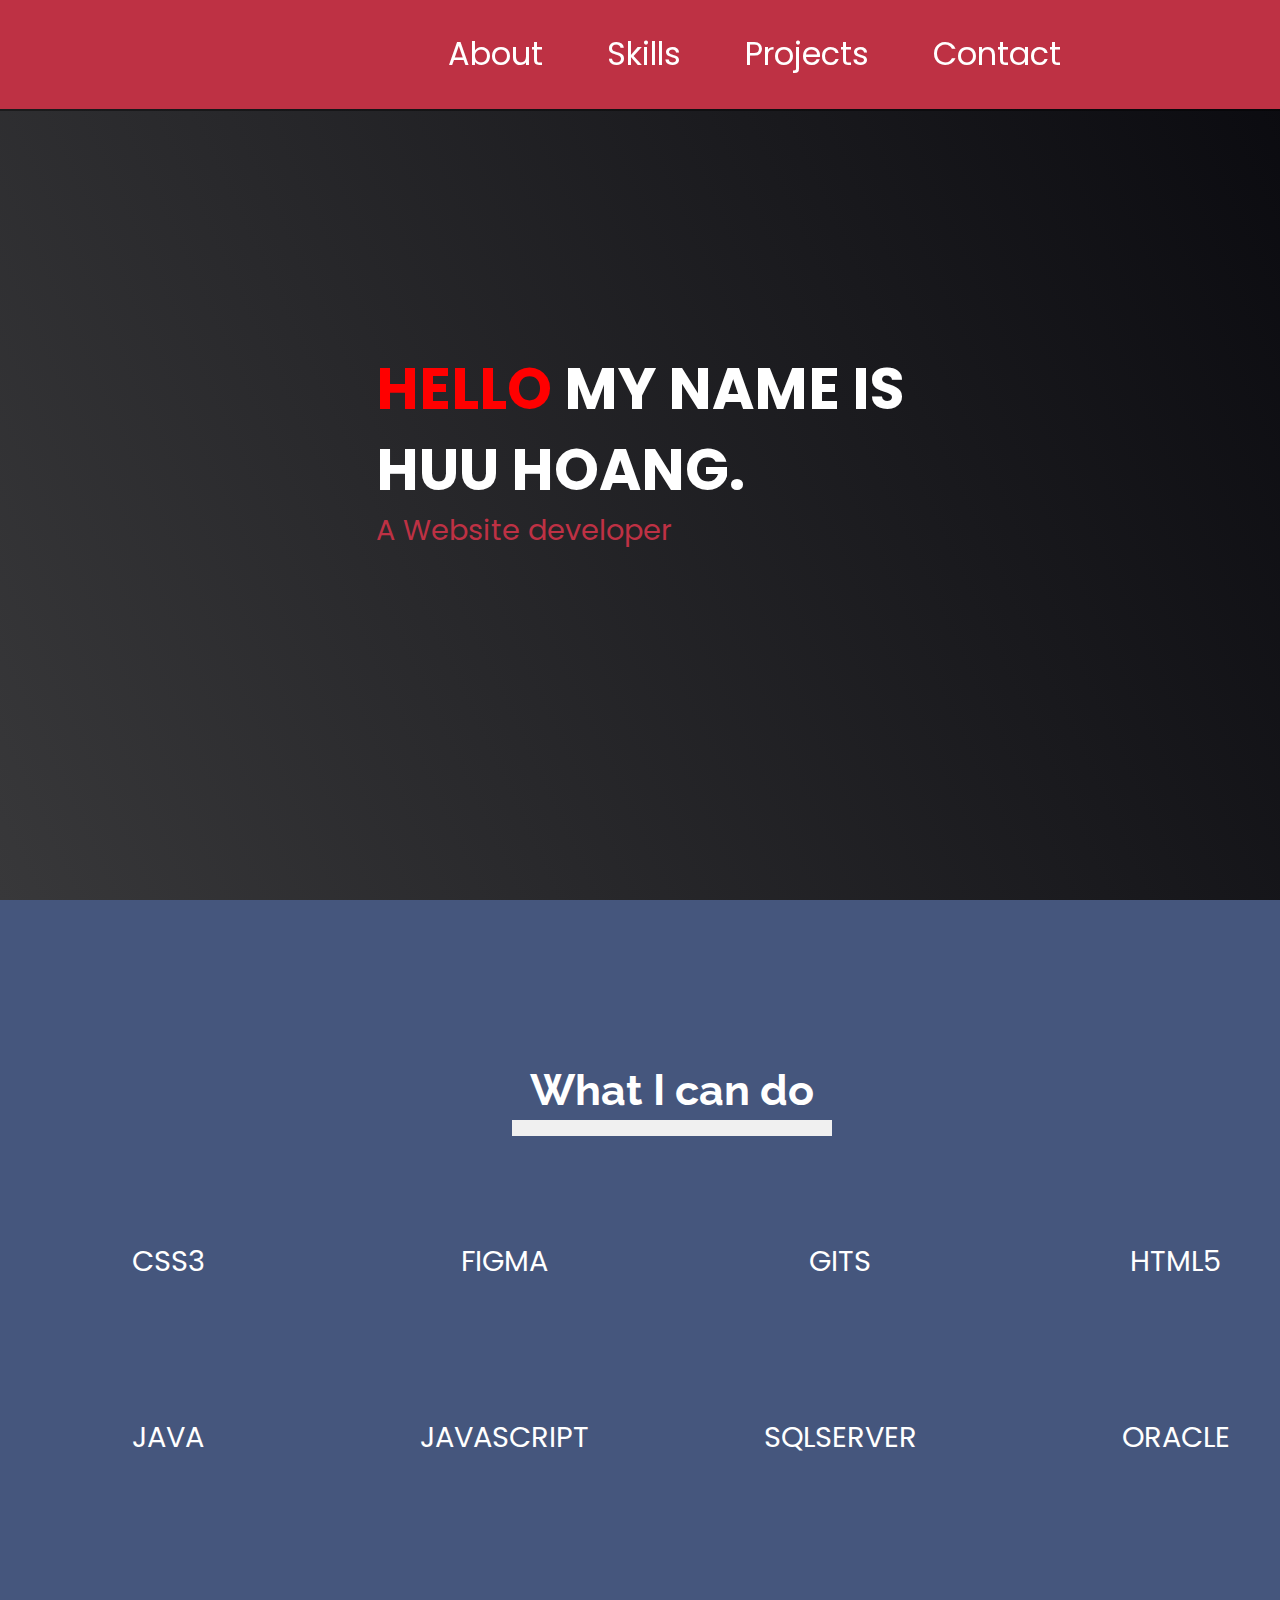
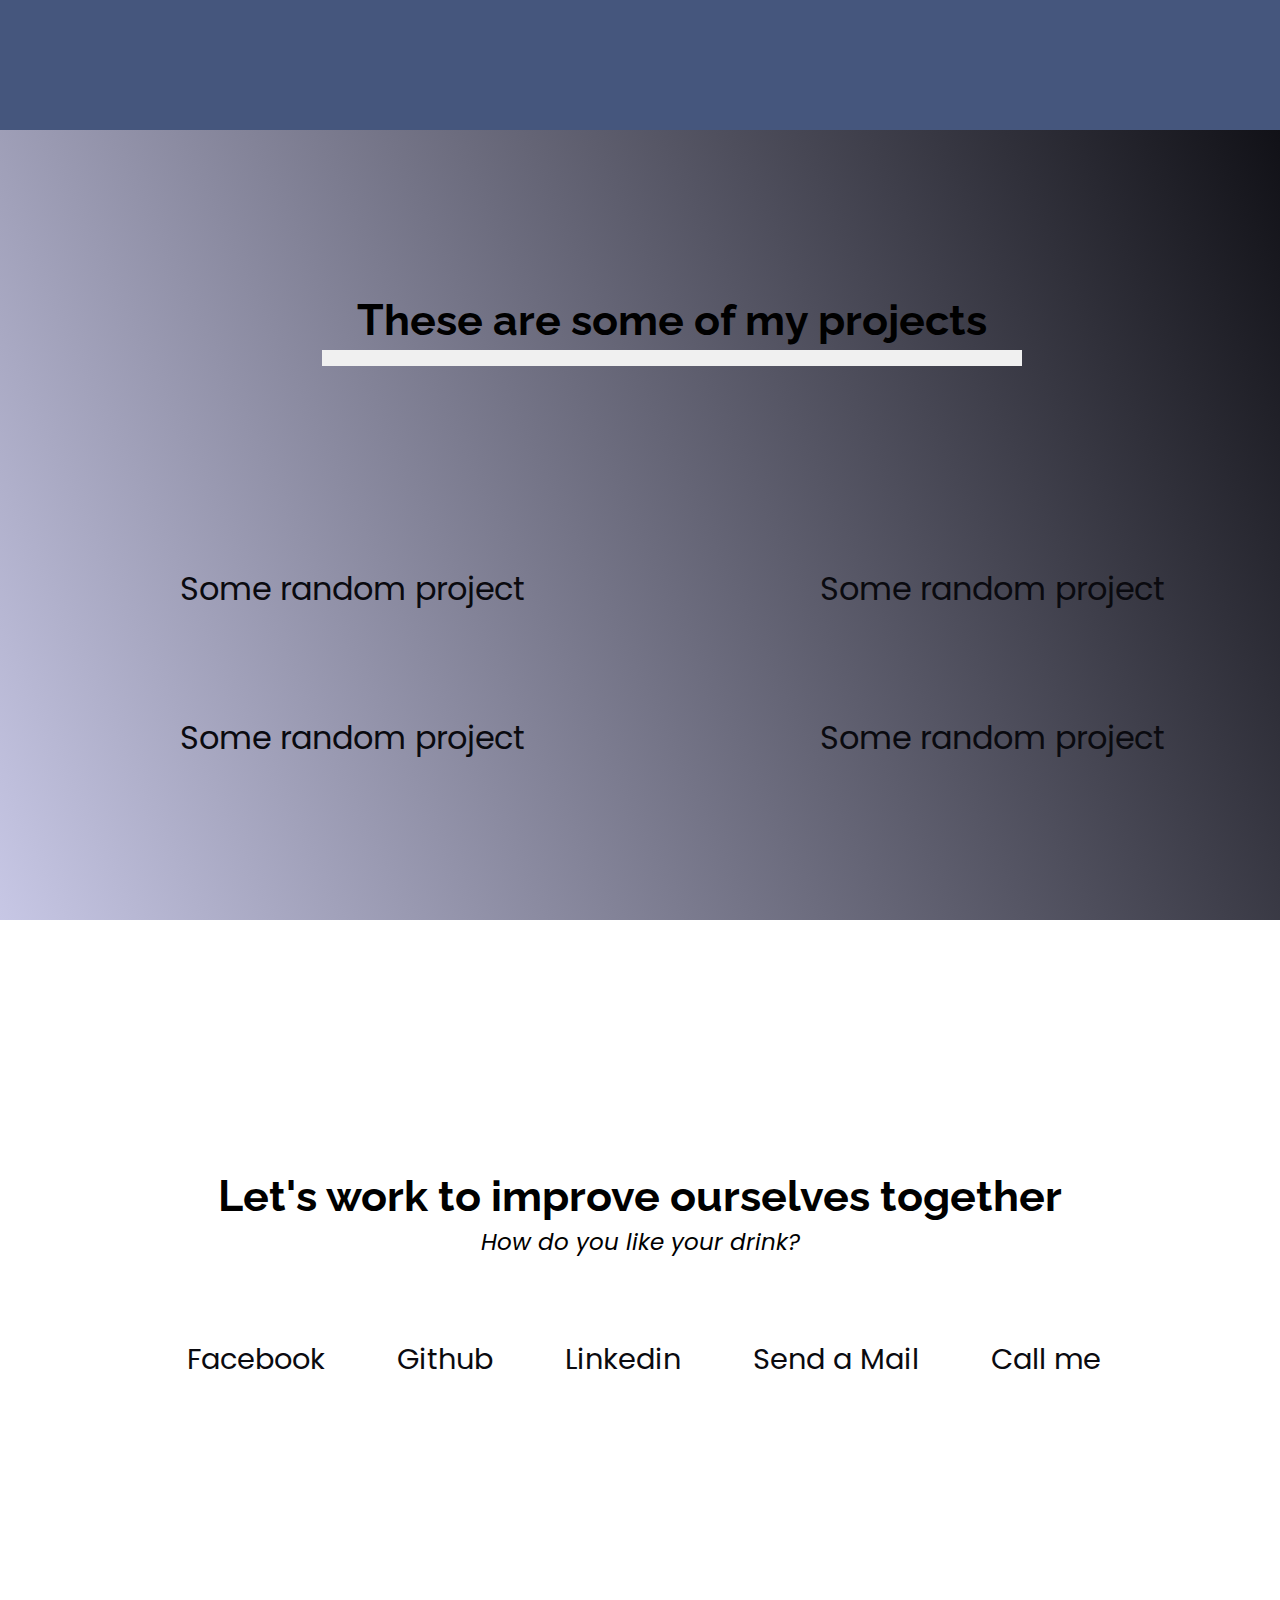
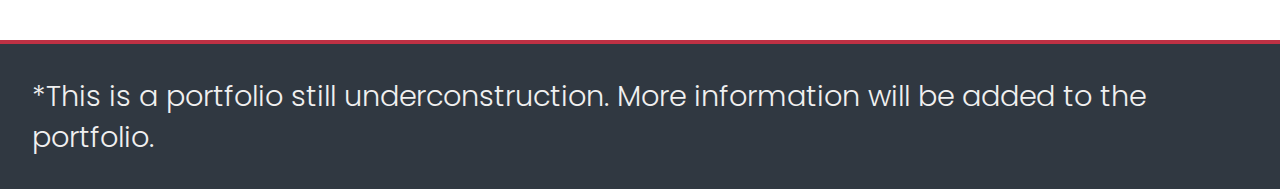
==== index.html @ e0340d0f "change app.html to index.html" ====
<!DOCTYPE html>
<html lang="en">
<head>
  <meta charset="UTF-8">
  <meta http-equiv="X-UA-Compatible" content="IE=edge">
  <meta name="viewport" content="width=device-width, initial-scale=1.0">
  <link rel="stylesheet" href="https://use.fontawesome.com/releases/v5.8.2/css/all.css" integrity="sha384-oS3vJWv+0UjzBfQzYUhtDYW+Pj2yciDJxpsK1OYPAYjqT085Qq/1cq5FLXAZQ7Ay" crossorigin="anonymous">
  <link href="https://fonts.googleapis.com/css?family=Poppins:200i,300,400&amp;display=swap" rel="stylesheet">
  <link href="https://fonts.googleapis.com/css?family=Raleway:700&amp;display=swap" rel="stylesheet">
  <link rel="stylesheet" href="styles.css">
  <title>Portfolio</title>
</head>
<body>
  <nav class="nav" id="navbar">
      <ul class="nav-list">
        <li><a href="#welcome-section" class="nav-link">About</a></li>
        <li><a href="#Skills" class="nav-link">Skills</a></li>
        <li><a href="#projects" class="nav-link">Projects</a></li>
        <li><a href="#Contact" class="nav-link">Contact</a></li>
      </ul>
  </nav>
  <section id="welcome-section" class="welcome-section">
      <div class="c-main__header">
        <h1><span class="Firstword" style="color:red">HELLO</span> MY NAME IS <br>HUU HOANG.</h1>
        <p>A Website developer</p>
      </div>
  </section>
  <section id="Skills" class="skill-section">
      <h2 class="skills-section-header">What I can do</h2>
      <div class="skills-grid">
        <div class="skill skill-tile">
          <div href="#" class="skill-icon"><i class="fab fa-css3-alt fa-5x"></i></div>
          <p class="skill-title">CSS3</p>
        </div>
        <div class="skill skill-tile">
          <div href="#" class="skill-icon"><i class="fab fa-figma fa-5x"></i></div>
          <p class="skill-title">FIGMA</p>
        </div>
        <div class="skill skill-tile">
          <div href="#" class="skill-icon"><i class="fab fa-git-alt fa-5x"></i></div>
          <p class="skill-title">GITS</p>
        </div>
        <div class="skill skill-tile">
          <div href="#" class="skill-icon"><i class="fab fa-html5 fa-5x"></i></div>
          <p class="skill-title">HTML5</p>
        </div>
        <div class="skill skill-tile">
          <div href="#" class="skill-icon"><i class="fab fa-java fa-5x"></i></div>
          <p class="skill-title">JAVA</p>
        </div>
        <div class="skill skill-tile">
          <div href="#" class="skill-icon"><i class="fab fa-js-square fa-5x"></i></div>
          <p class="skill-title">JAVASCRIPT</p>
        </div>
        <div class="skill skill-tile">
          <div href="#" class="skill-icon"><i class="fas fa-database fa-5x"></i></div>
          <p class="skill-title">SQLSERVER</p>
        </div>
        <div class="skill skill-tile">
          <div href="#" class="skill-icon"><i class="fas fa-server fa-5x"></i></div>
          <p class="skill-title">ORACLE</p>
        </div>
      </div>
  </section>
  <section id="projects" class="project-section">
    <h2 class="projects-section-header">These are some of my projects</h2>
    <div class="projects-grid">
      <a href="#">
        <!-- <img src="" class="project-img" alt=""> -->
        <i class="fas fa-user-alt  fa-5x projimg project-tile"></i>
        <p class="project-title">Some random project</p>
      </a>
      <a href="#">
        <!-- <img src="" class="project-img" alt=""> -->
        <i class="fas fa-user-alt  fa-5x projimg"></i>
        <p class="project-title">Some random project</p>
      </a>
      <a href="#">
        <!-- <img src="" class="project-img" alt=""> -->
        <i class="fas fa-user-alt  fa-5x projimg"></i>
        <p class="project-title">Some random project</p>
      </a>
      <a href="#">
        <!-- <img src="" class="project-img" alt=""> -->
        <i class="fas fa-user-alt  fa-5x projimg"></i>
        <p class="project-title">Some random project</p>
      </a>
    </div>
</section>  
  <section id="Contact" class="contact-section"> 
    <div class="contact-section-header">
      <h2>Let's work to improve ourselves together</h2>
      <p>How do you like your drink?</p>
    </div>
    <div class="contact-links">
      <a href="" target="_blank" class="btn contact-details">
        <i class="fab fa-facebook"></i> Facebook  
      </a>
      <a id="profile-link" href="" target="_blank" class="btn contact-details">
        <i class="fab fa-github"></i> Github
      </a>
      <a href="" target="_blank" class="btn contact-details">
        <i class="fab fa-linkedin"></i> Linkedin
      </a>
      <a href="" class="btn contact-details">
        <i class="fas fa-at"></i> Send a Mail
      </a>
      <a href="" class="btn contact-details">
        <i class="fas fa-mobile contact5"></i> Call me
      </a>
    </div>  
  </section>
  <footer>
    <p>
      *This is a portfolio still underconstruction. More information will be added to the portfolio.
    </p>
  </footer>
</body>
</html>
---- styles.css ----
:root {
  --main-white: #f0f0f0;
  --main-red: #be3144;
  --main-blue: #45567d;
  --main-gray: #303841;
}

* {
  padding: 0;
  margin: 0;
}

html {
  scroll-behavior: smooth;
}

body {
  font-family: 'Poppins', sans-serif;
  font-size: 1.8rem;
  font-weight: 400;
  line-height: 1.4 ;
}

ul {
  list-style: none;
}

h2 {
  font-weight: 700;
  text-align: center;
  font-family: 'Raleway', sans-serif;
}

/* Navigation */
nav {
  display: flex;
  justify-content: flex-end;
  position: fixed;
  top: 0;
  left: 0;
  width: 100%;
  background: #be3144;
  box-shadow: 0 2px rgba(0, 0, 0, 0.4);
  z-index: 10;
}

nav > ul {
  width: 35vw;
  display: flex;
  flex-direction: row;
  justify-content: space-around;
}

.nav-list {
  display: flex;
  margin-right: 2rem;
}

a {
  text-decoration: none;
  color: white;
}

ul > li > a {
  padding: 2rem;
  font-size: 2rem;
  display: block;
}

/* Welcome section. */
.welcome-section {
  width: 100%;
  height: 100vh;
  display: flex;
  flex-direction: column;
  justify-content: center;
  align-items: center;
  background-color: black;
  background: linear-gradient(
    65deg,
    #38383A,
    #0A0A0F
  );
  color: white;
}

.welcome-section > div > p {
  color: #be3144
}
/* skills section  */
.skill-section {
  width: 100%;
  text-align: center;
  padding: 10rem 2rem;
  background-color: #45567d;;
  color: white;
}

.skills-section-header {
  border-bottom: 1rem solid #f0f0f0;
  max-width: 320px;
  margin: 0 auto 3rem auto;
}

.skills-grid {
  display: grid;
  width: 100%;
  gap: 4rem;
  grid-template-columns: repeat(4, minmax(200px, 1fr));
  margin: 0 auto;
  margin-bottom: 6rem;
}

.skill {
  /* background: #303841; */
  padding: 1rem 0;
}

.skill > .skill-title {
  cursor: default;
}

/* project section */
.project-section {
  width: 100%;
  text-align: center;
  padding: 10rem 2rem;
  background: linear-gradient(
    65deg,
    #C7C7E5,
    #0A0A0F
  );
}

.projimg {
  color: #0A0A0F;
}

.project-title {
  font-size: 2rem;
  color: #0A0A0F;
}

.projects-section-header {
  border-bottom: 1rem solid #f0f0f0;
  max-width: 700px;
  margin: 0 auto 6rem auto;
}

.projects-grid {
  display: grid;
  grid-template-columns: repeat(2, minmax(360px, 1fr));
}

.projects-grid > a {
  padding: 4rem 0 0 0;
}

/* contact section */
.contact-section {
  width: 100%;
  height: 80vh;
  display: flex;
  flex-direction: column;
  justify-content: center;
  align-items: center;
}

.contact-section-header {
  text-align: center;
  vertical-align: middle;
}

.contact-section-header > p {
  font-style: italic;
  font-size: 80%;
}

.contact-section > div > a {
  color: #0A0A0F;
  padding: 1rem 2rem;
}

.contact-links {
  display: flex;
  flex-wrap: wrap;
  justify-content: center;
  cursor: default;
  width: 100%;
  margin-top: 4rem;
}

.fa, .fab, .fas {
  display: inline-block;
  line-height: 1;
}

/* footer section  */
footer {
  font-weight: 300;
  display: flex;
  justify-content: space-evenly;
  padding: 2rem;
  background: var(--main-gray);
  border-top: 4px solid var(--main-red);
  color: var(--main-white);
}

@media  (max-width: 100rem) {
  .nav {
    display: flex;
    justify-content: space-around;
    /* justify-content: flex-end; */
  }

  .nav-list {
    margin: 0 1rem;
  }

  /* nav > ul {
    display: flex;
    flex-direction: row;
    justify-content: space-around;
  } */
}
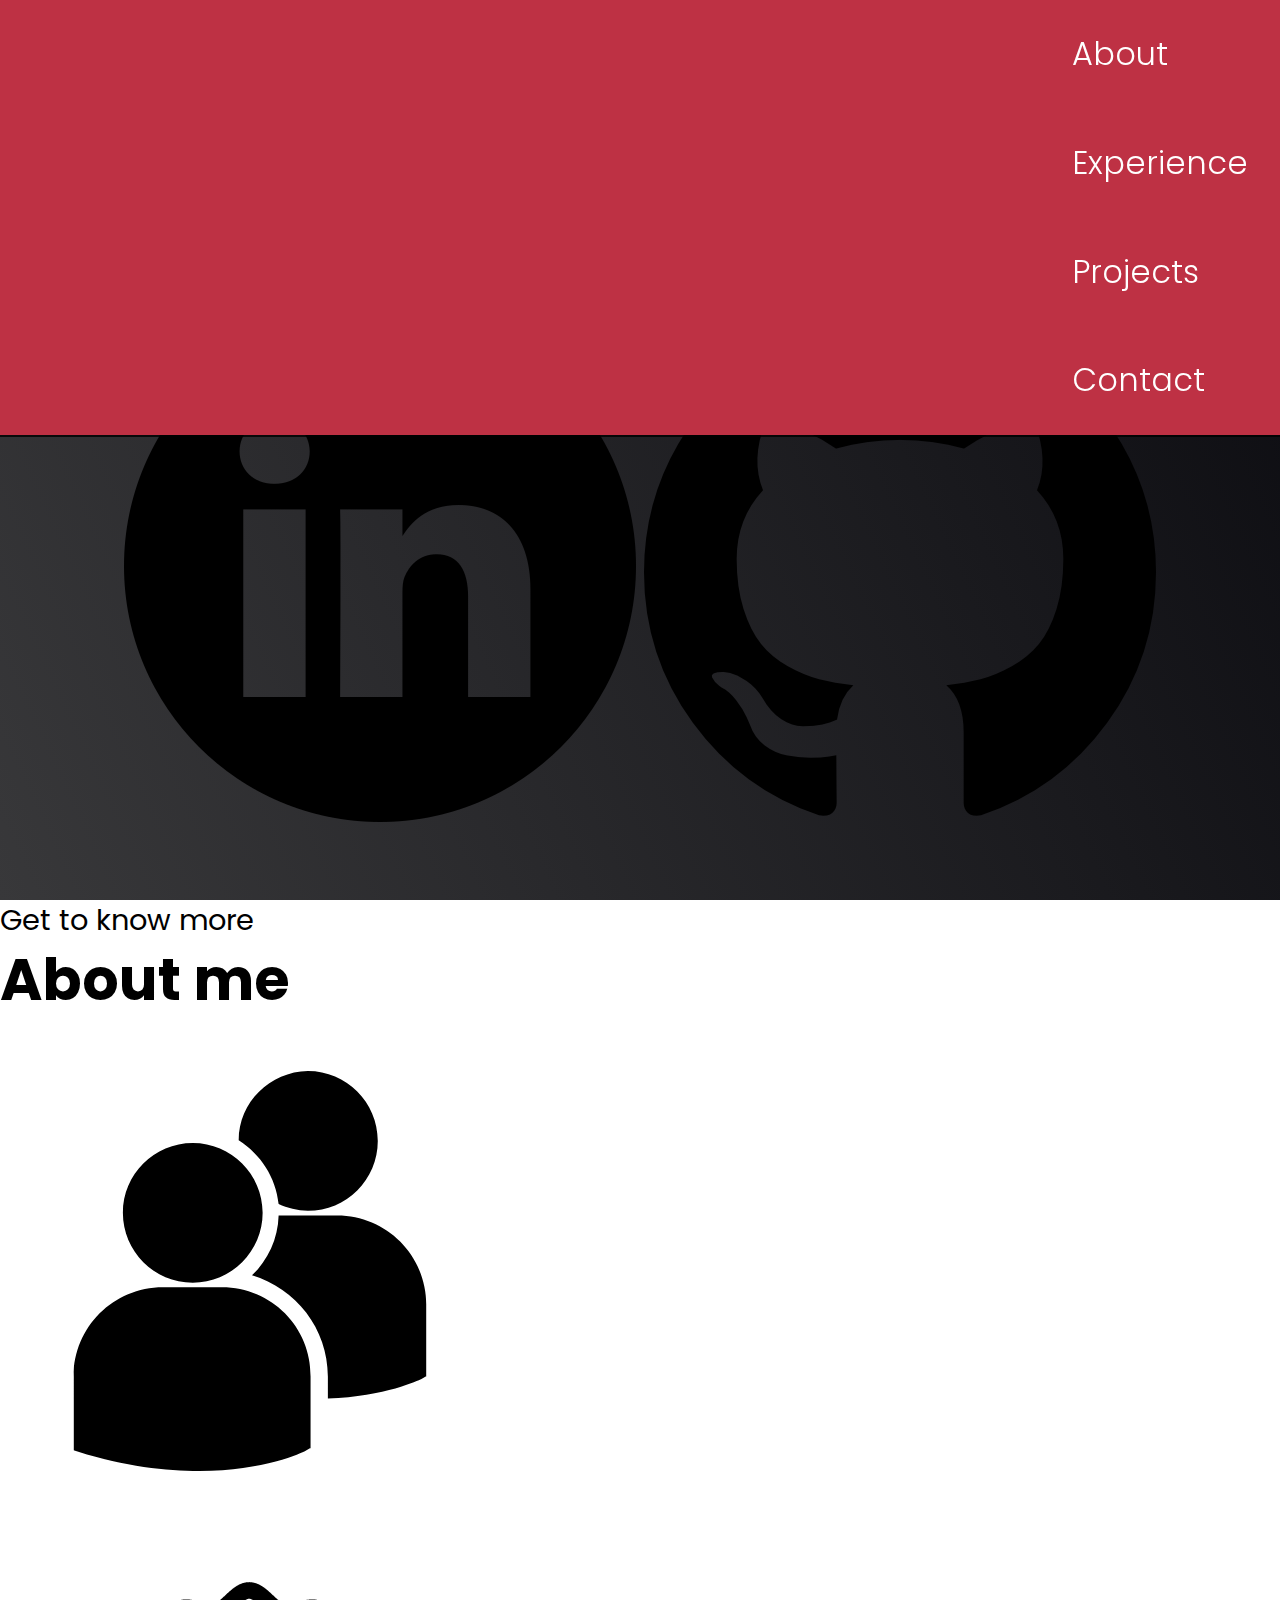
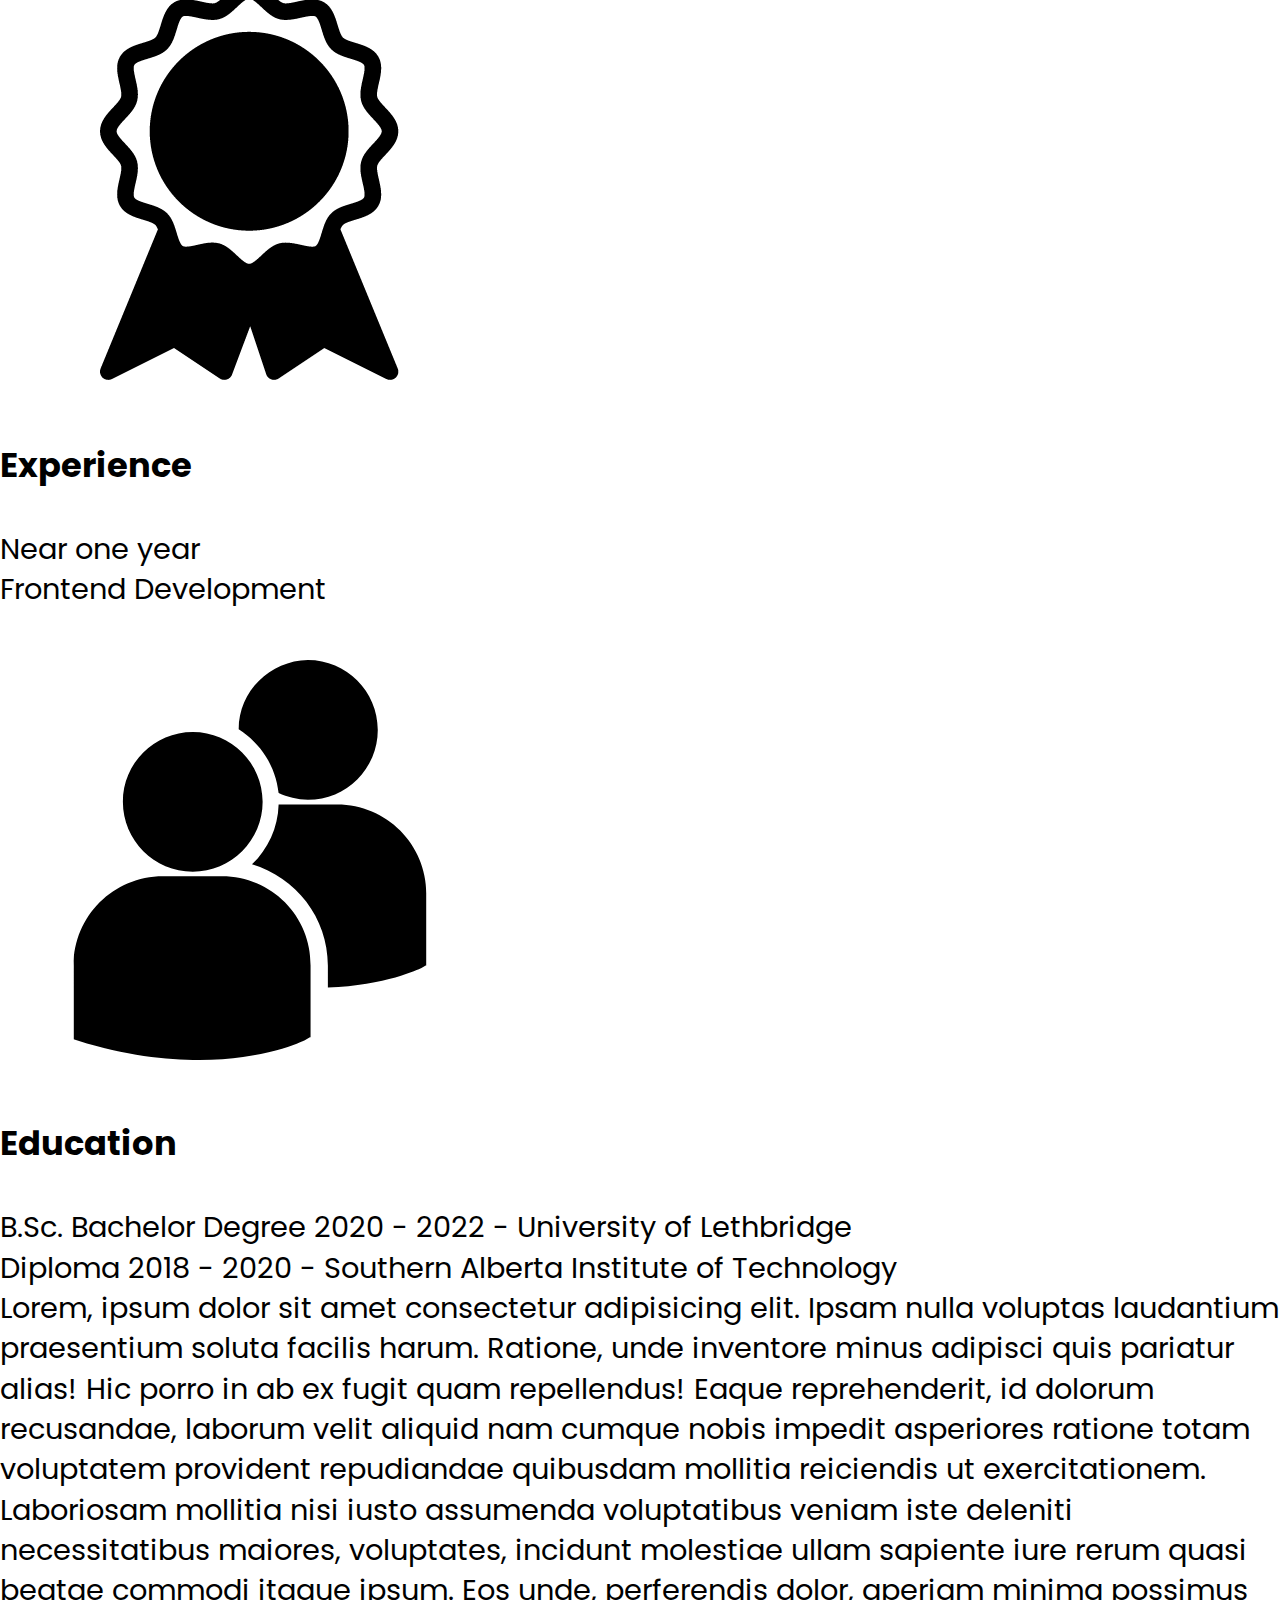
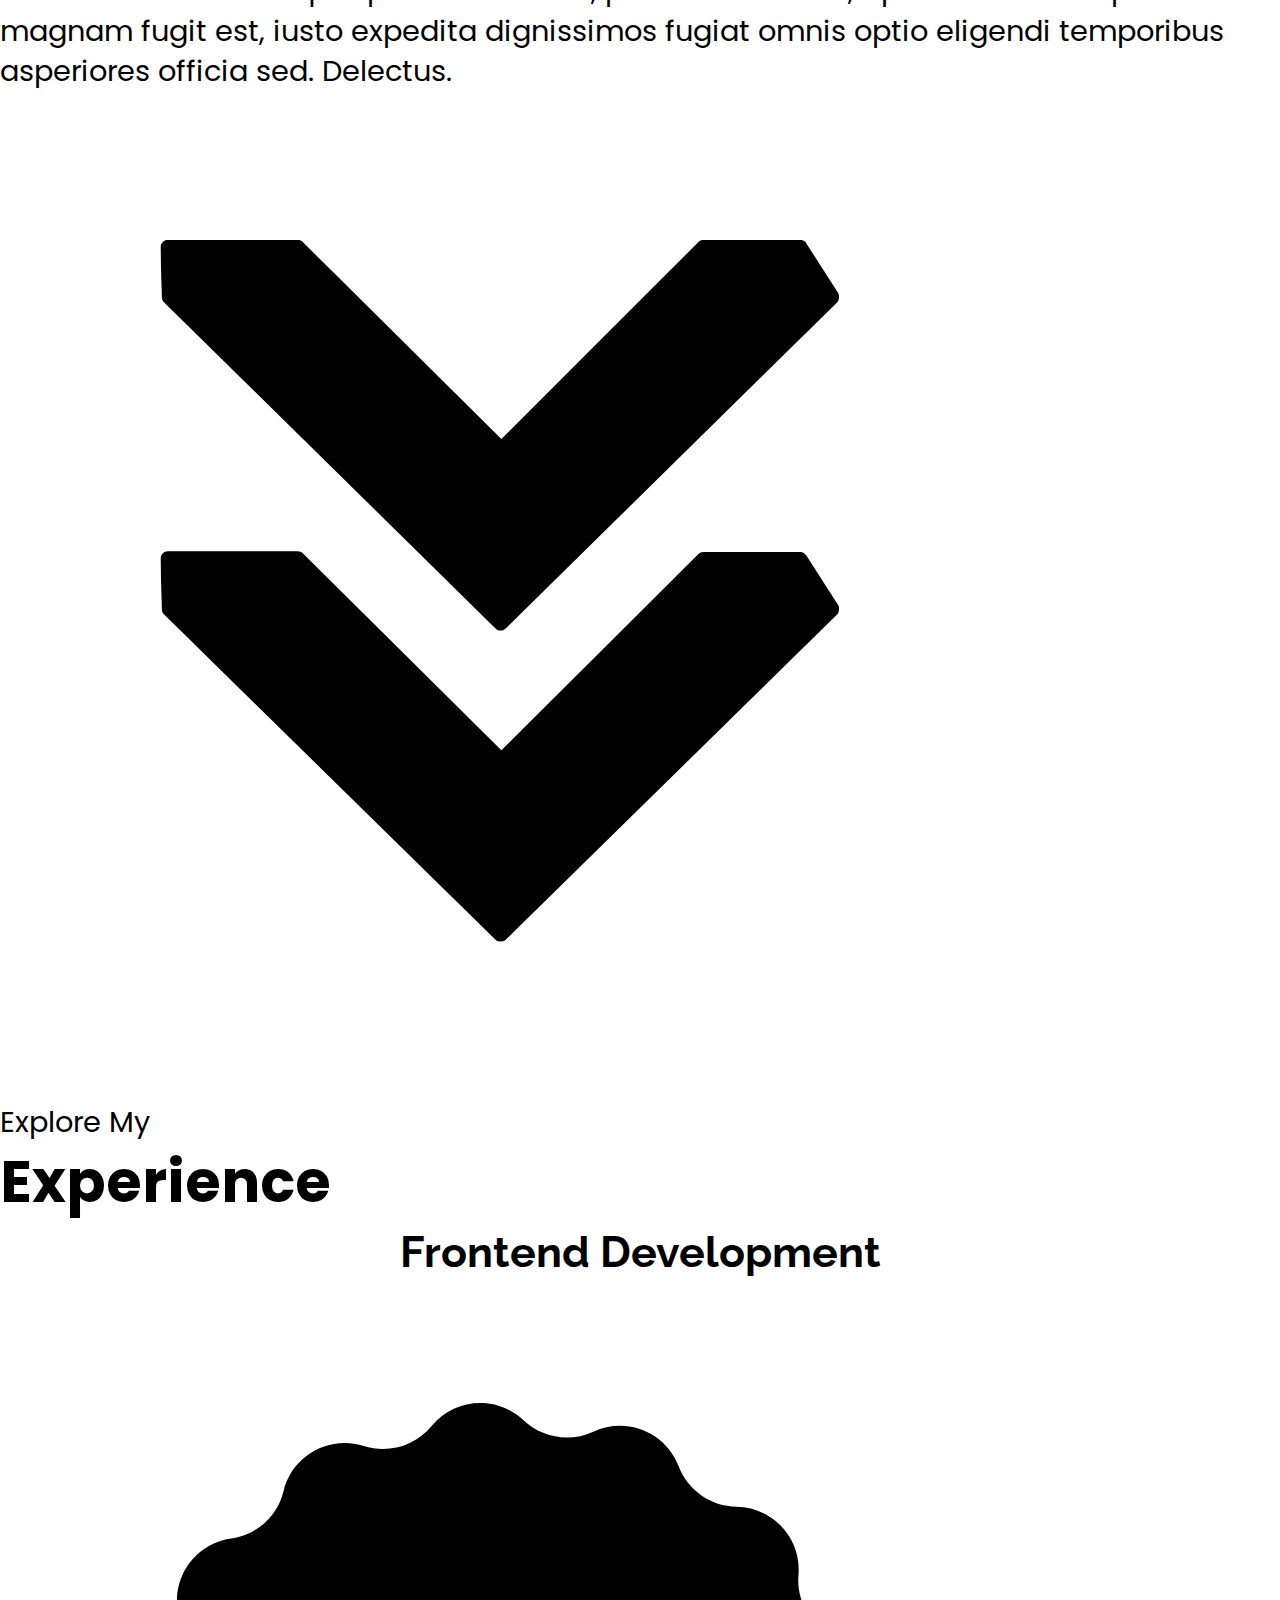
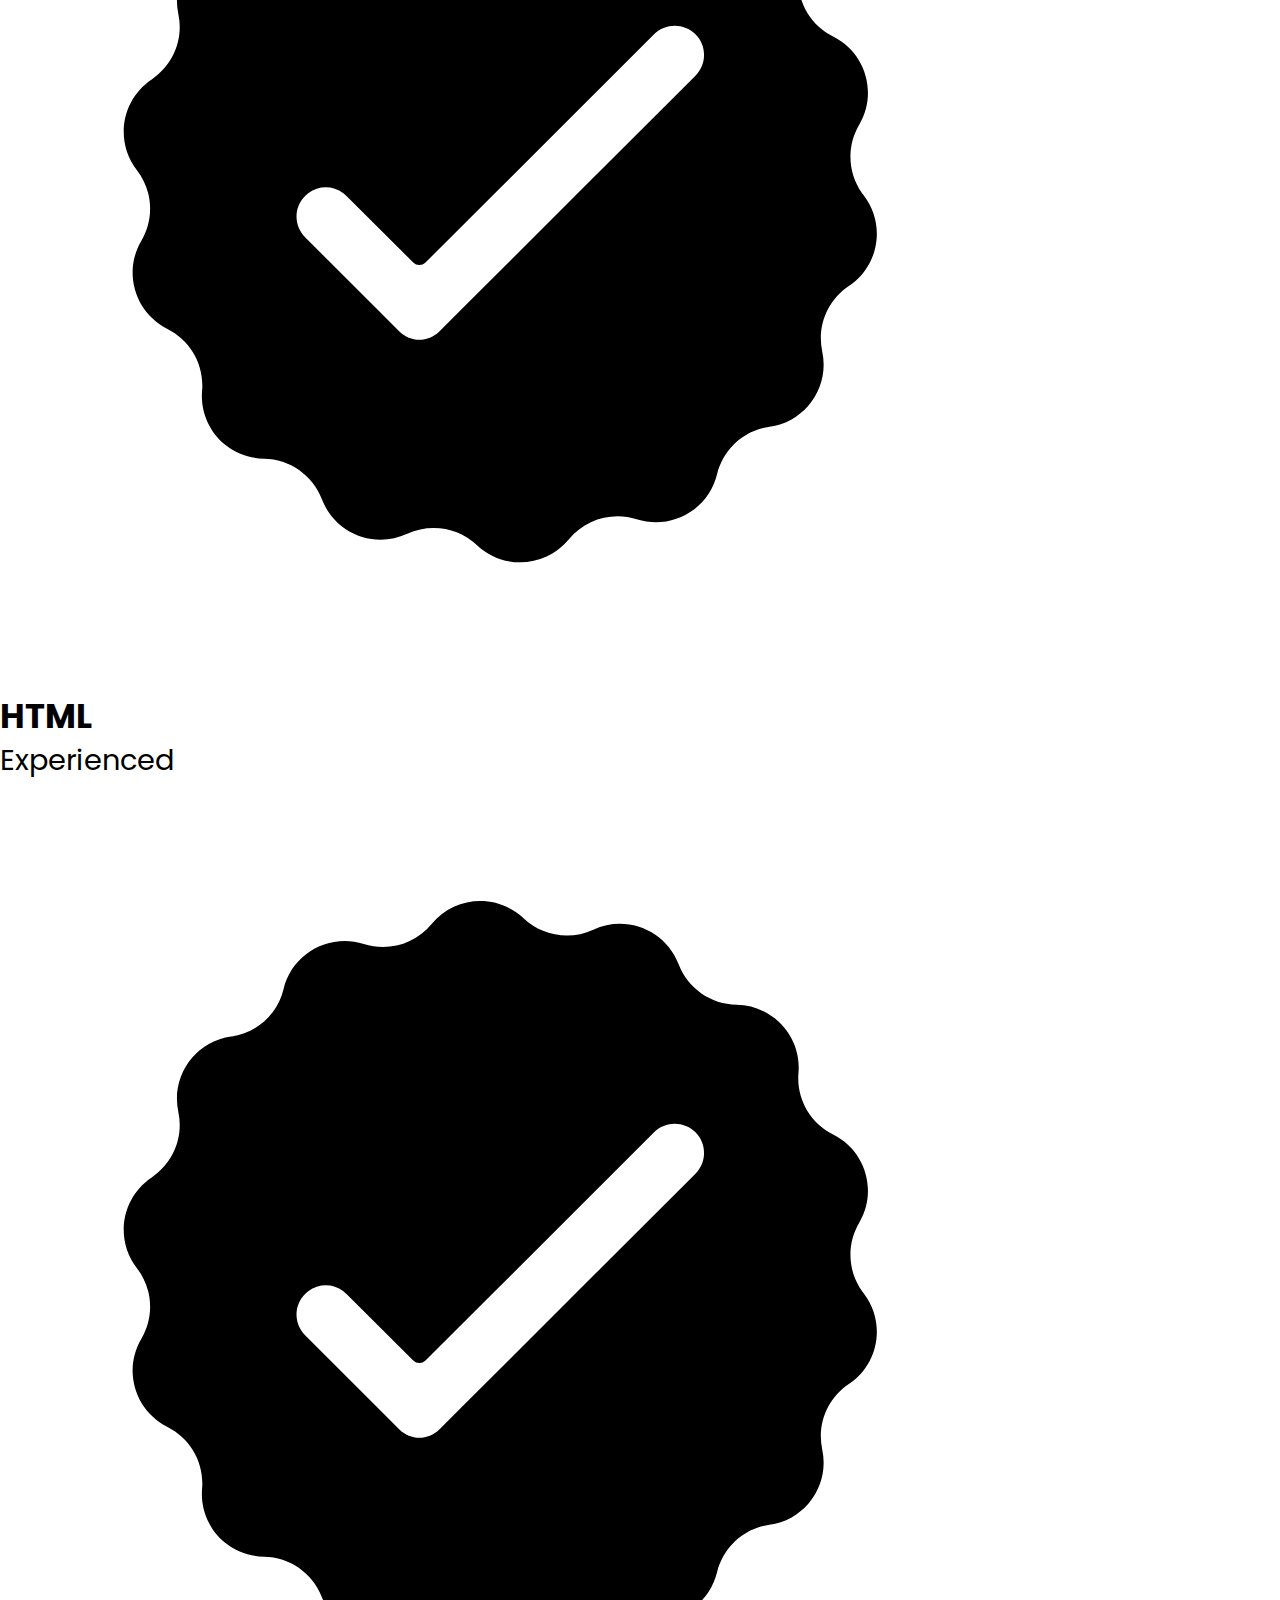
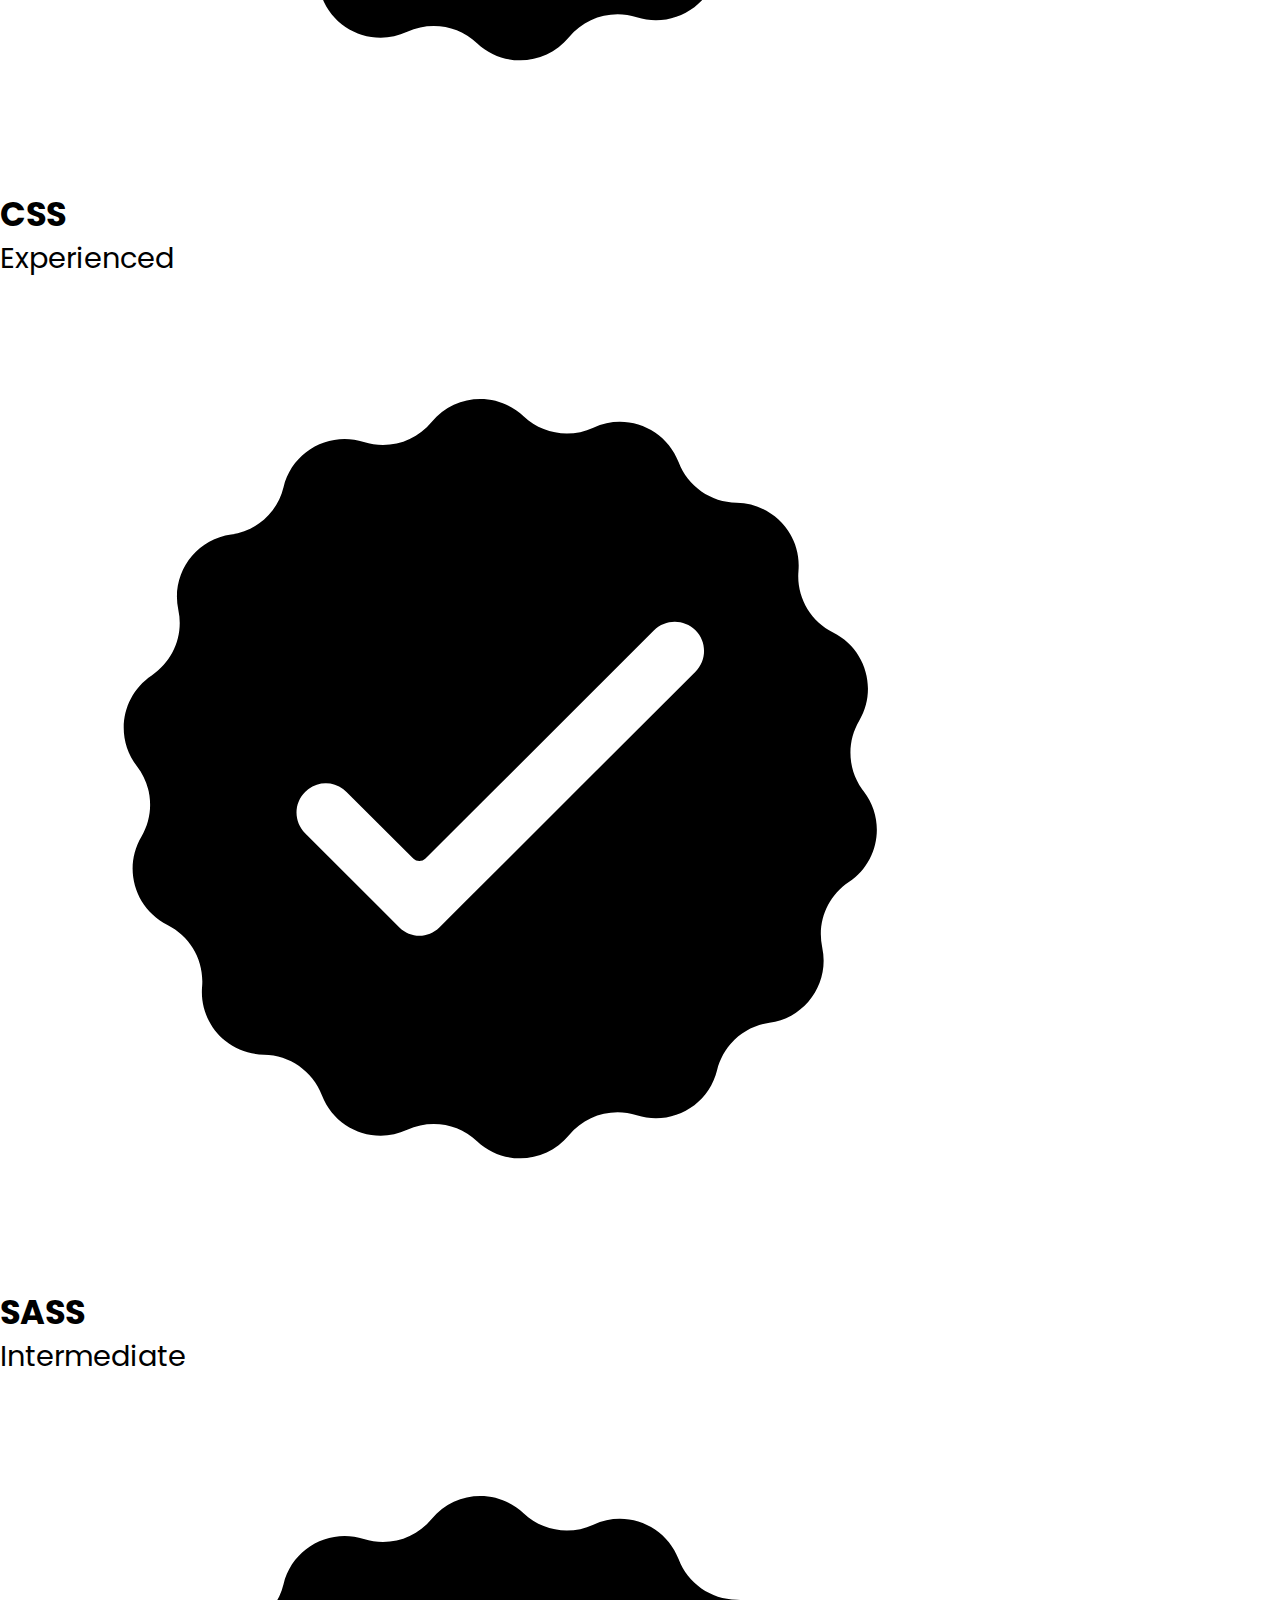
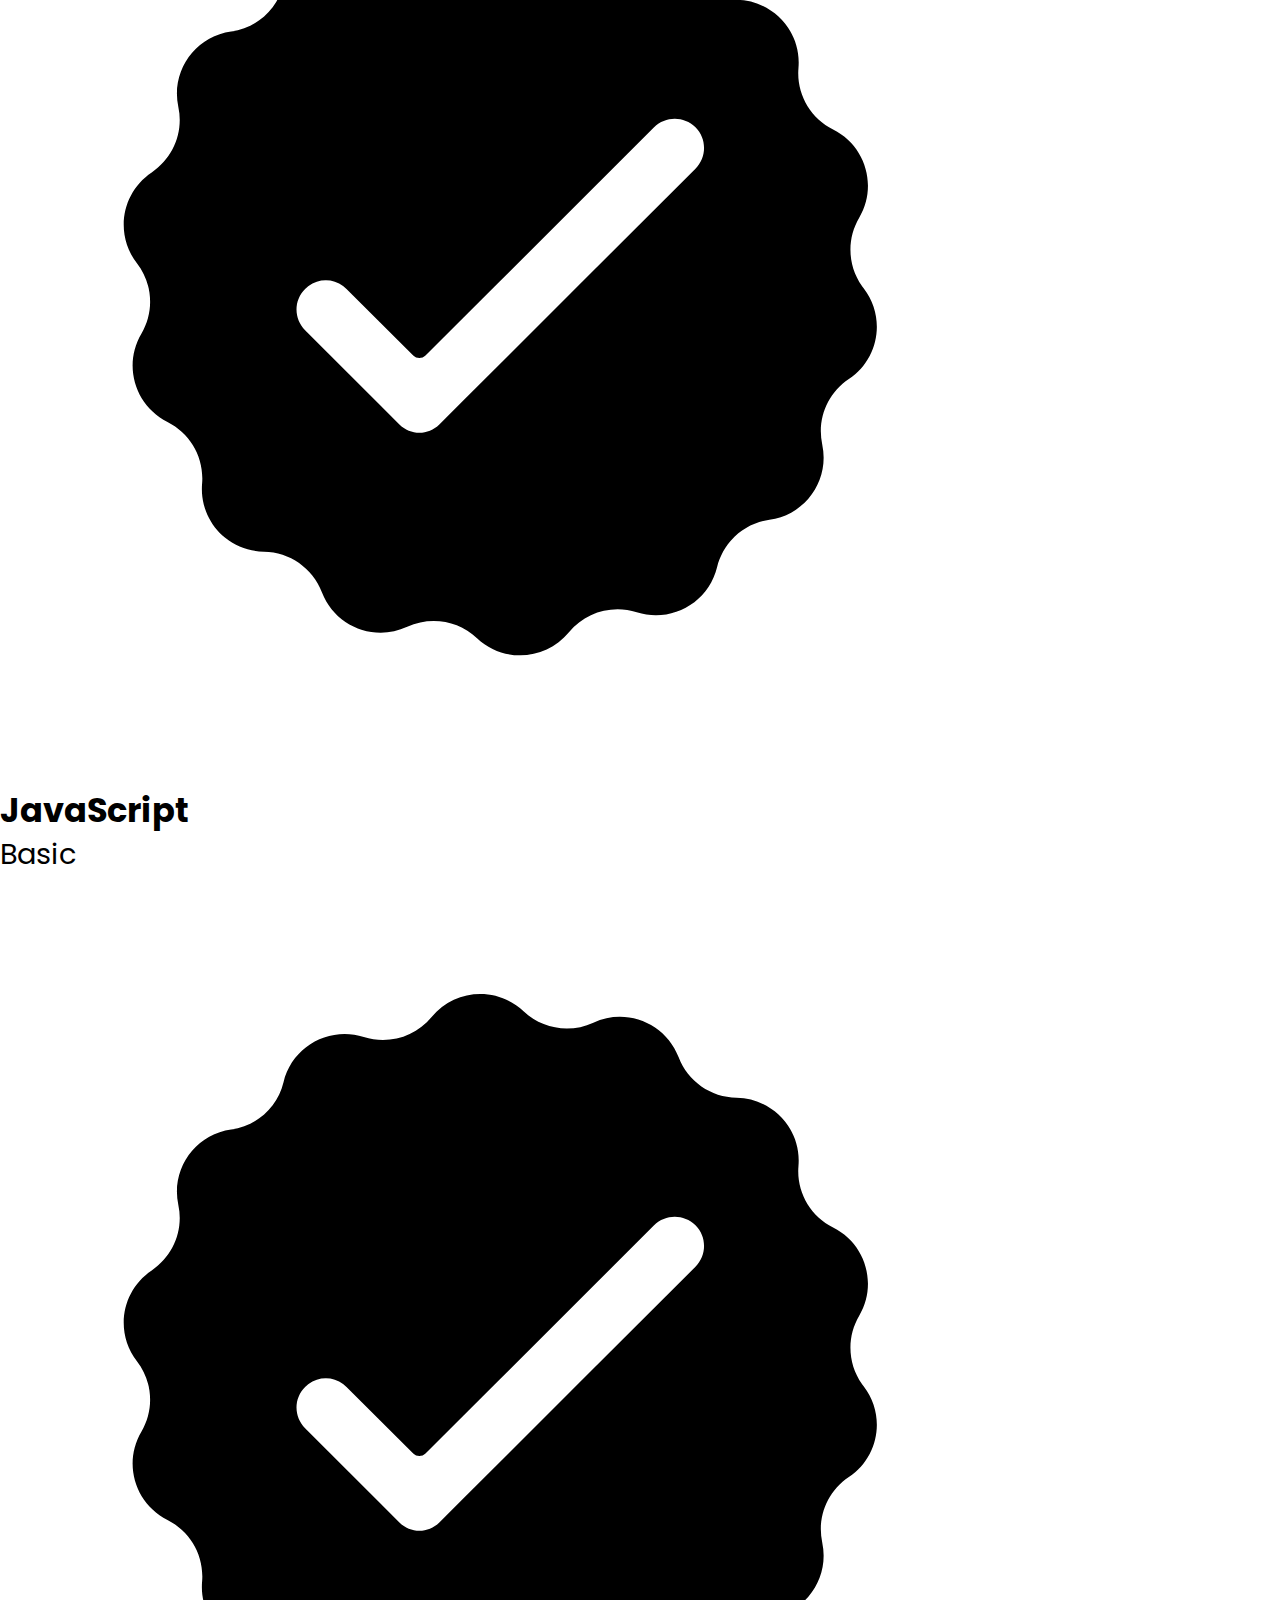
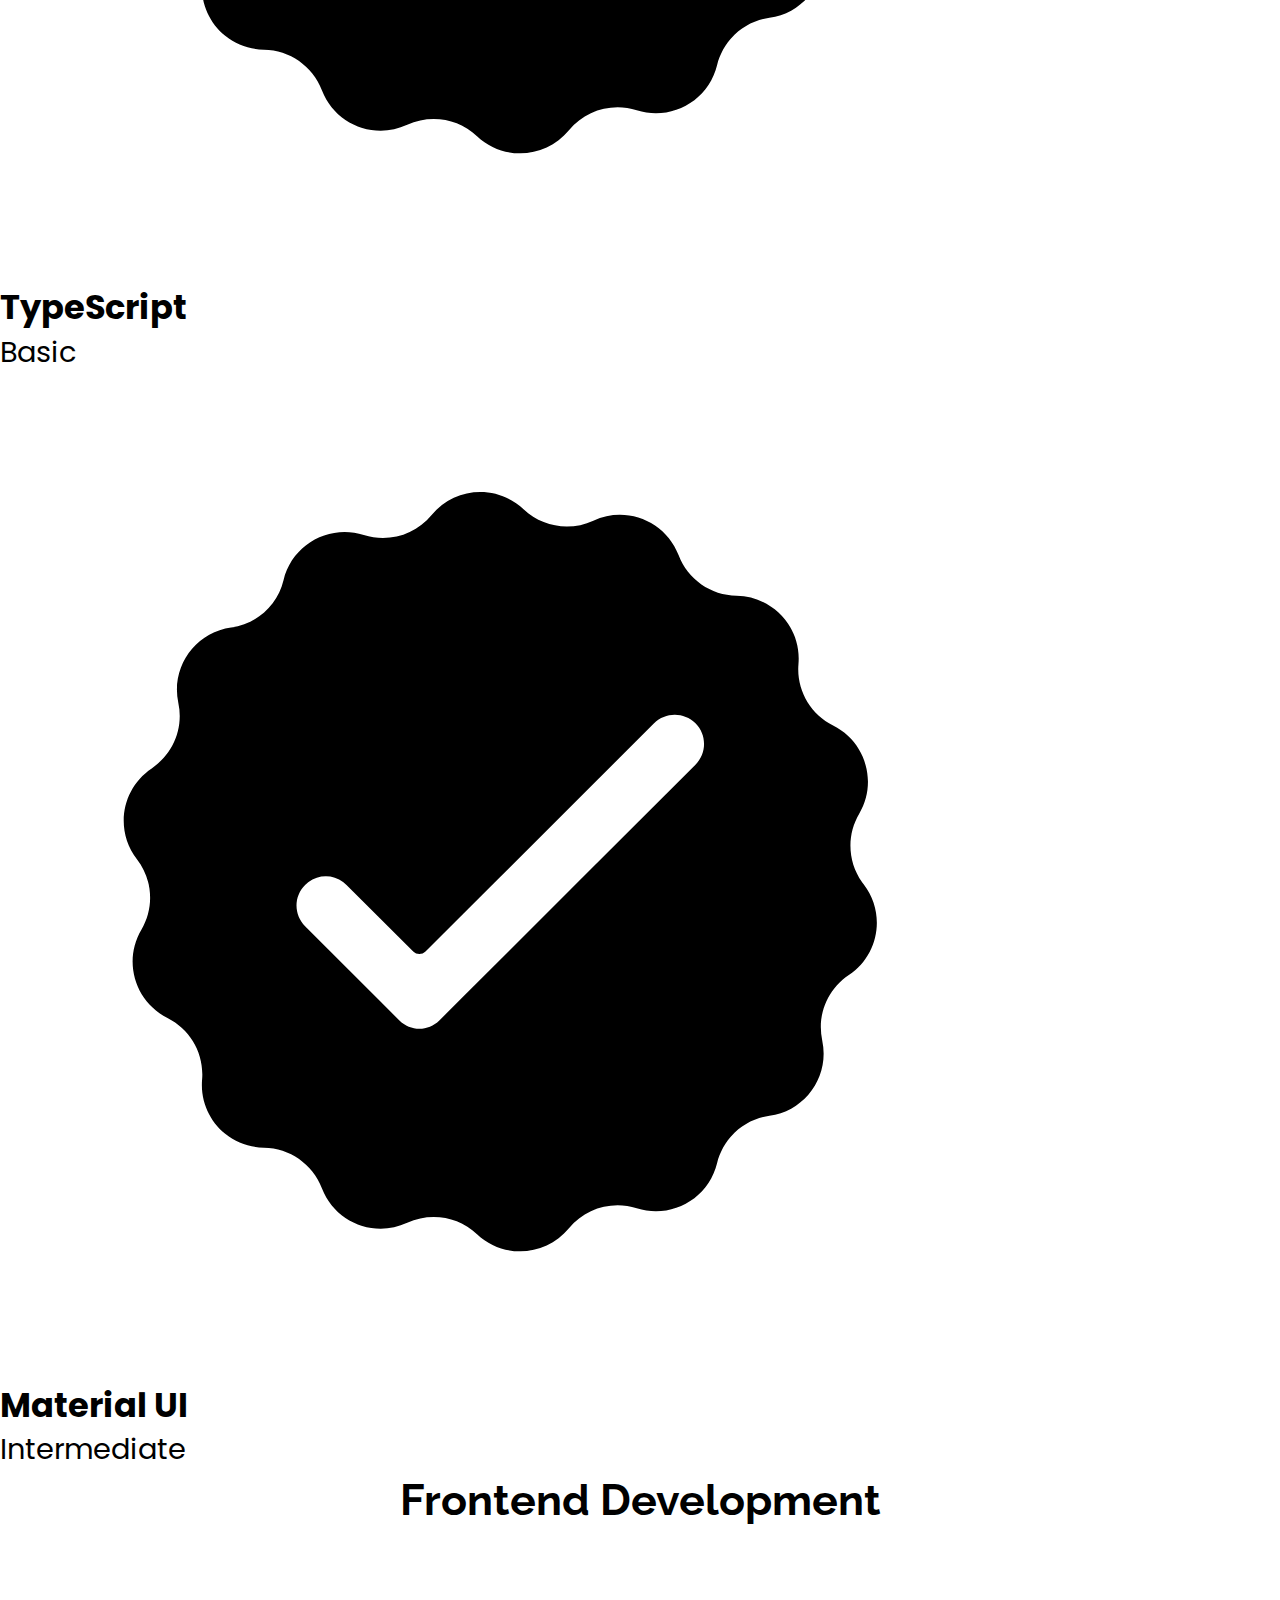
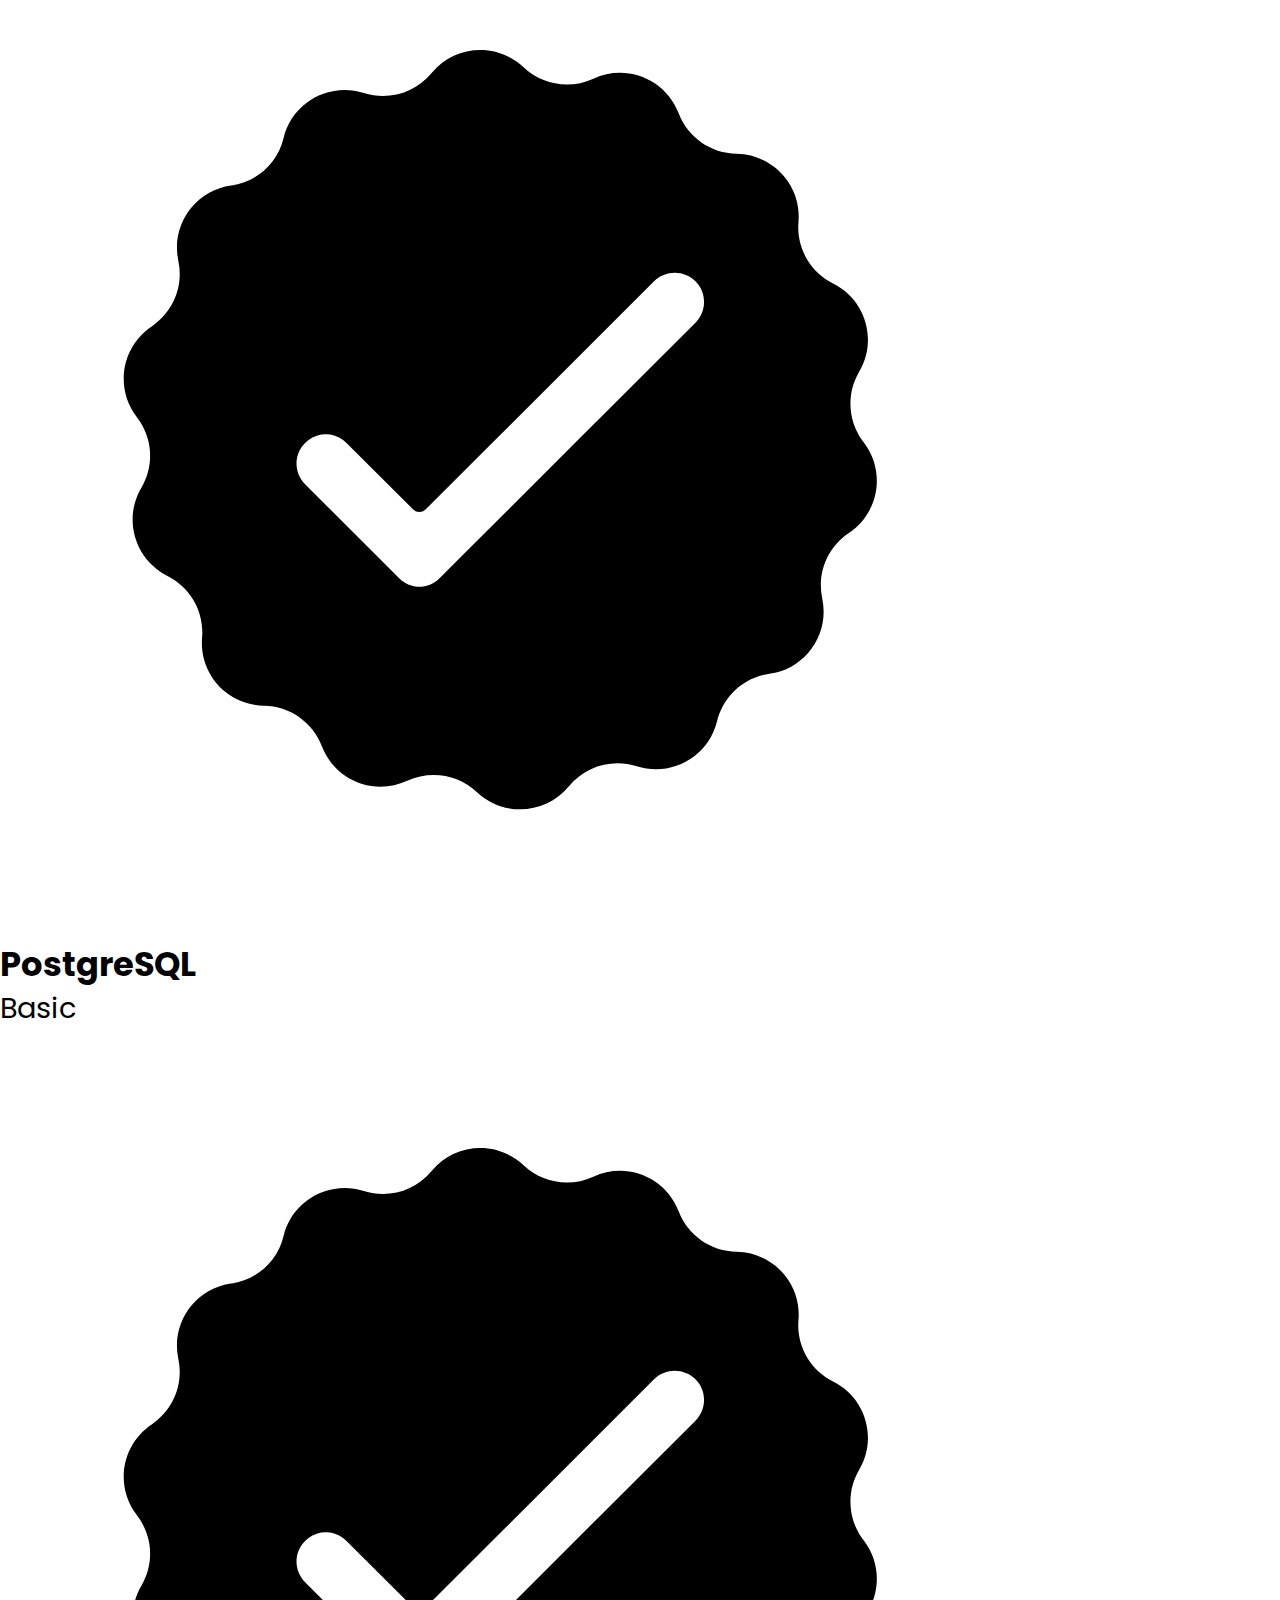
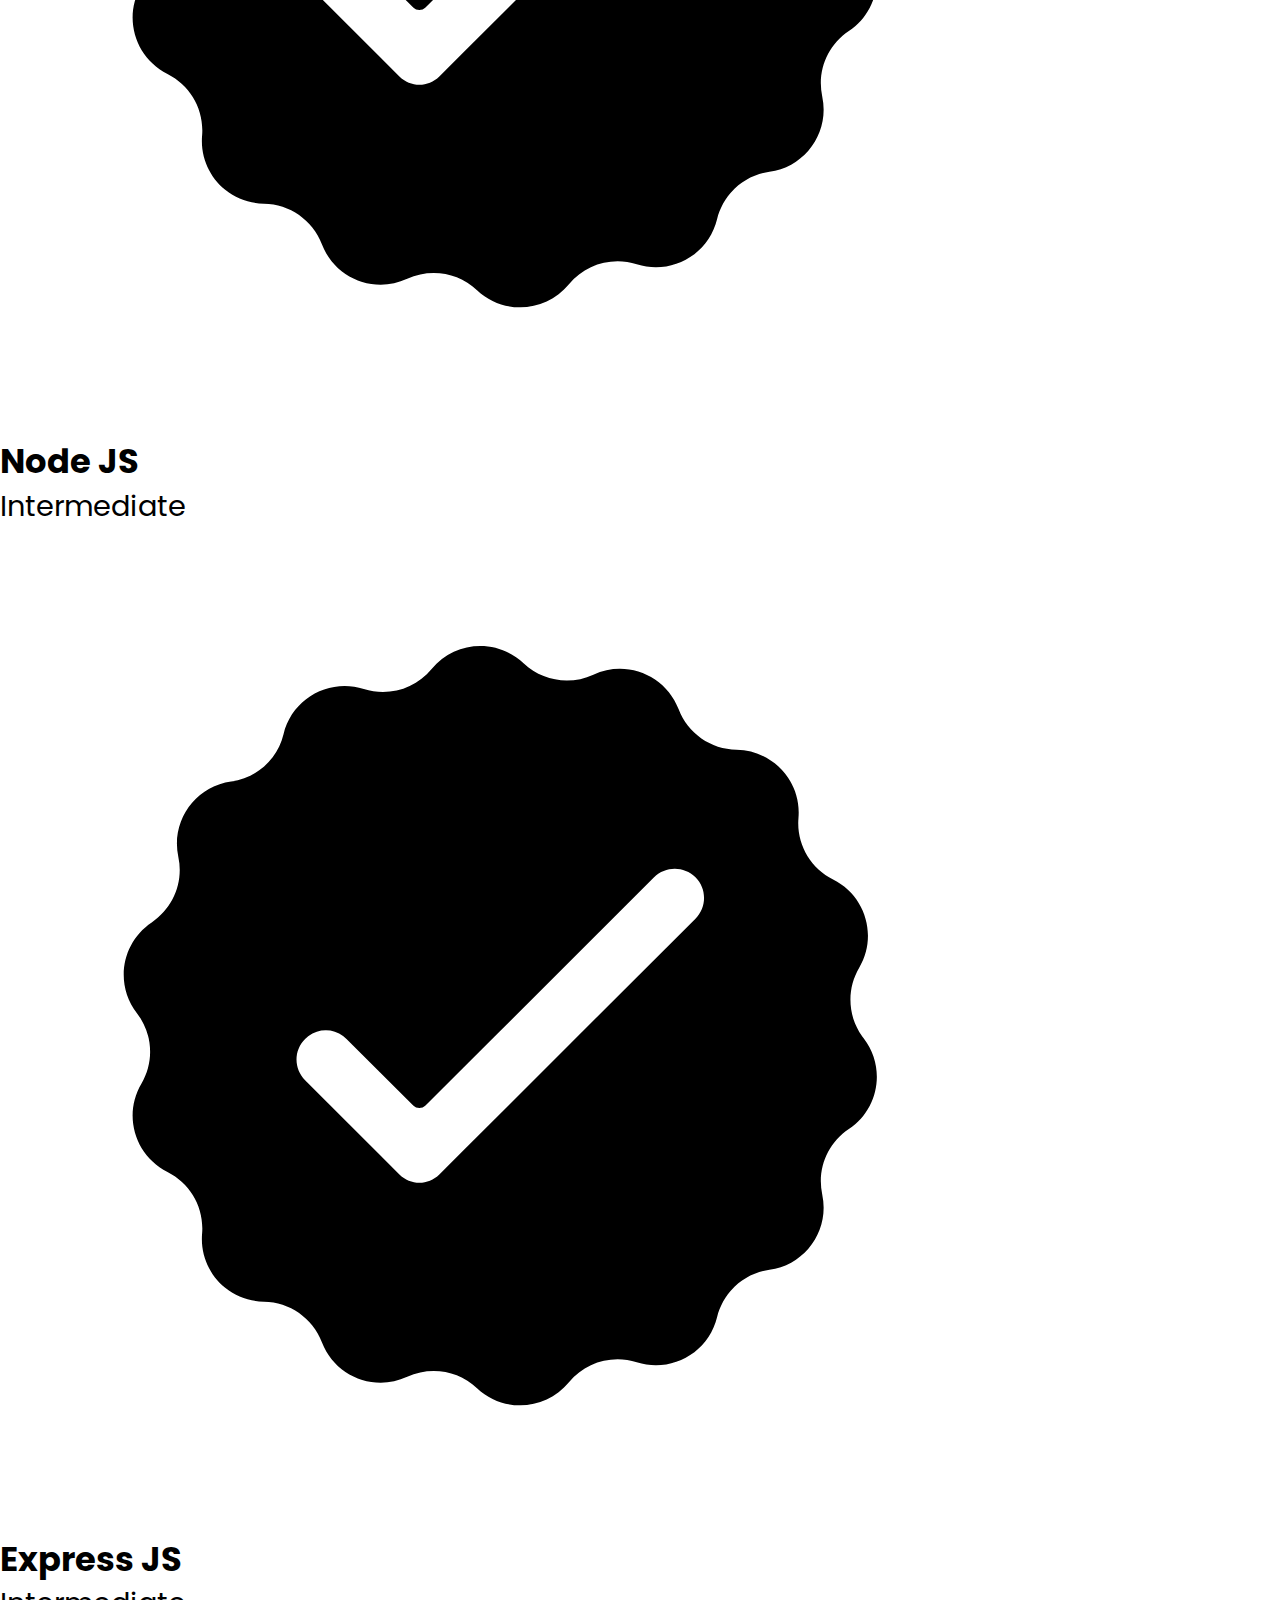
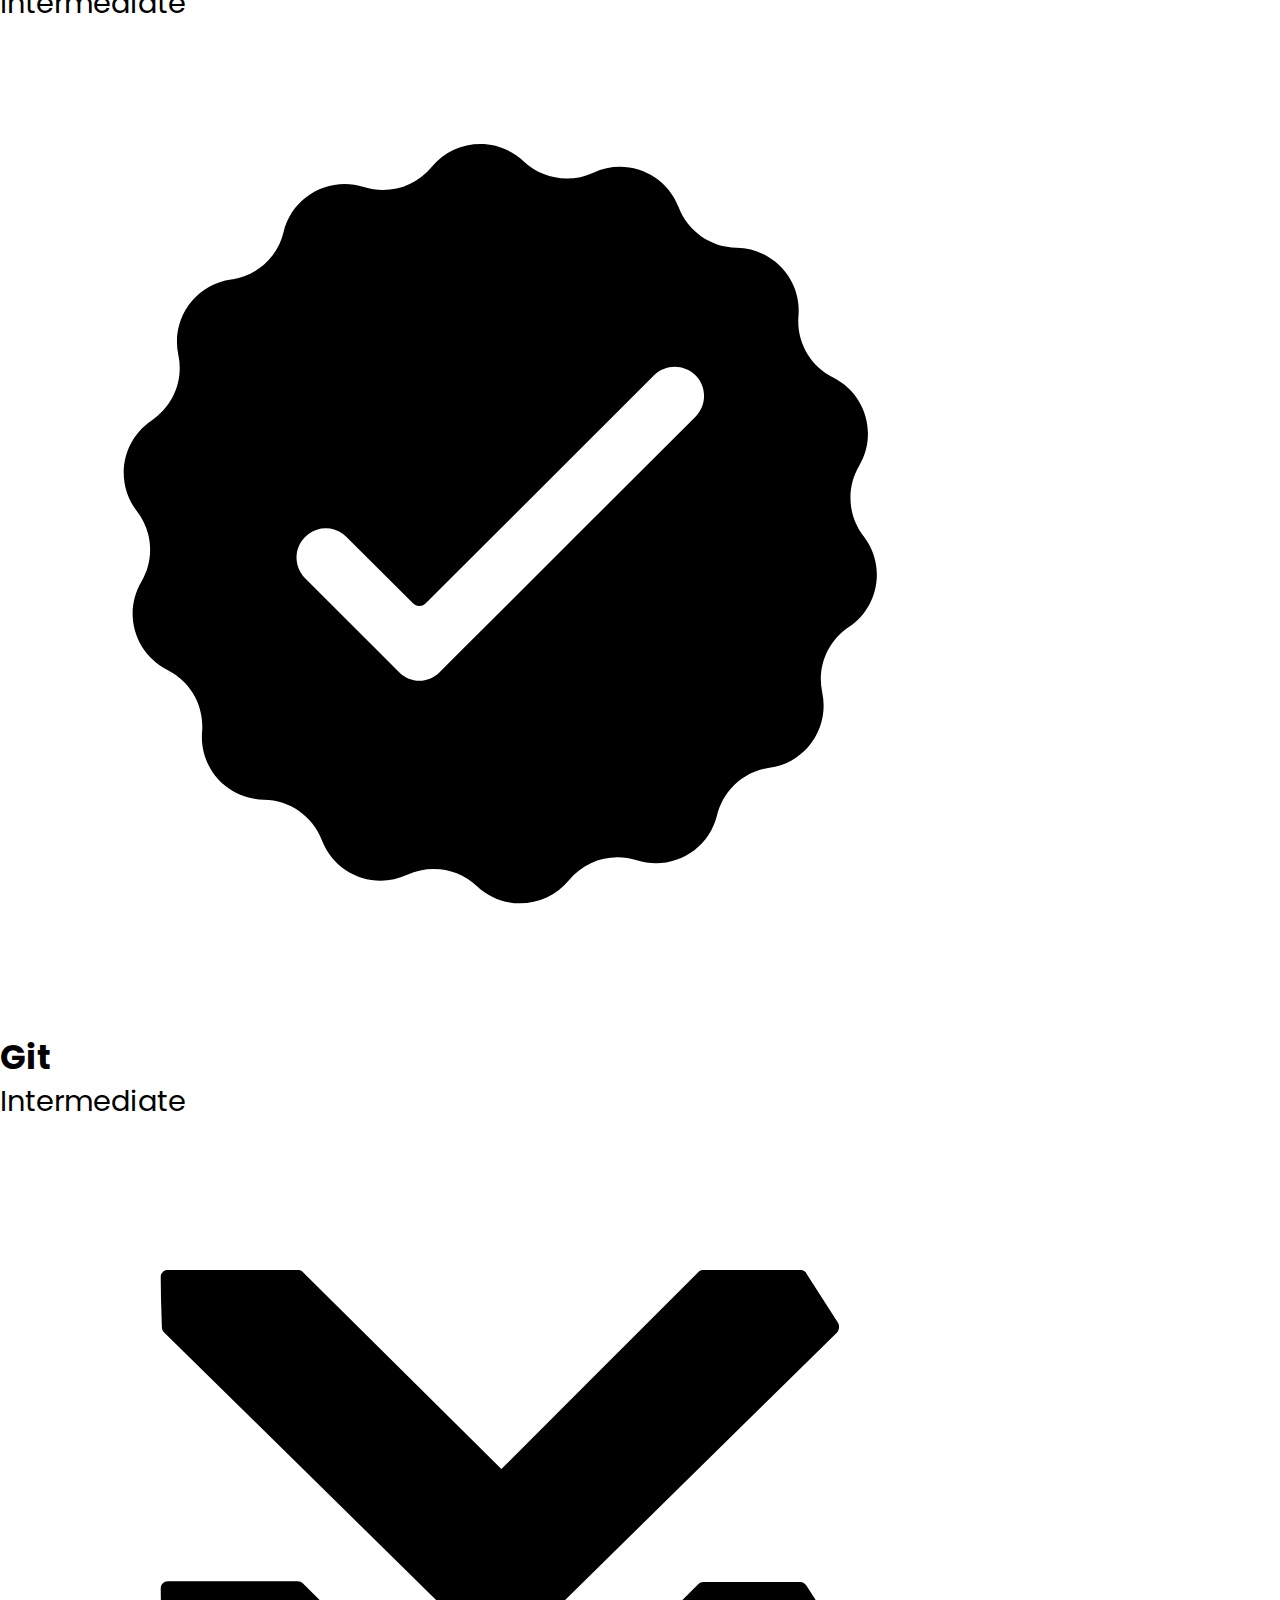
==== commit ed47a319: "fix path to css." ====
--- a/index.html
+++ b/index.html
@@ -7,113 +7,377 @@
   <link rel="stylesheet" href="https://use.fontawesome.com/releases/v5.8.2/css/all.css" integrity="sha384-oS3vJWv+0UjzBfQzYUhtDYW+Pj2yciDJxpsK1OYPAYjqT085Qq/1cq5FLXAZQ7Ay" crossorigin="anonymous">
   <link href="https://fonts.googleapis.com/css?family=Poppins:200i,300,400&amp;display=swap" rel="stylesheet">
   <link href="https://fonts.googleapis.com/css?family=Raleway:700&amp;display=swap" rel="stylesheet">
-  <link rel="stylesheet" href="styles.css">
+  <link rel="stylesheet" href="./styles.css">
+  <link rel="stylesheet" href="./mediaqueries.css">
   <title>Portfolio</title>
 </head>
 <body>
-  <nav class="nav" id="navbar">
-      <ul class="nav-list">
-        <li><a href="#welcome-section" class="nav-link">About</a></li>
-        <li><a href="#Skills" class="nav-link">Skills</a></li>
-        <li><a href="#projects" class="nav-link">Projects</a></li>
-        <li><a href="#Contact" class="nav-link">Contact</a></li>
-      </ul>
+  <nav id="desktop-nav">
+      <div class="logo">Huu Hoang Chinh</div>
+      <div class="main-menu">
+        <ul class="nav-links">
+          <li><a href="#about" class="nav-link">About</a></li>
+          <li><a href="#experience" class="nav-link">Experience</a></li>
+          <li><a href="#projects" class="nav-link">Projects</a></li>
+          <li><a href="#contact" class="nav-link">Contact</a></li>
+        </ul>  
+      </div>
   </nav>
-  <section id="welcome-section" class="welcome-section">
-      <div class="c-main__header">
-        <h1><span class="Firstword" style="color:red">HELLO</span> MY NAME IS <br>HUU HOANG.</h1>
-        <p>A Website developer</p>
-      </div>
-  </section>
-  <section id="Skills" class="skill-section">
-      <h2 class="skills-section-header">What I can do</h2>
-      <div class="skills-grid">
-        <div class="skill skill-tile">
-          <div href="#" class="skill-icon"><i class="fab fa-css3-alt fa-5x"></i></div>
-          <p class="skill-title">CSS3</p>
-        </div>
-        <div class="skill skill-tile">
-          <div href="#" class="skill-icon"><i class="fab fa-figma fa-5x"></i></div>
-          <p class="skill-title">FIGMA</p>
-        </div>
-        <div class="skill skill-tile">
-          <div href="#" class="skill-icon"><i class="fab fa-git-alt fa-5x"></i></div>
-          <p class="skill-title">GITS</p>
-        </div>
-        <div class="skill skill-tile">
-          <div href="#" class="skill-icon"><i class="fab fa-html5 fa-5x"></i></div>
-          <p class="skill-title">HTML5</p>
-        </div>
-        <div class="skill skill-tile">
-          <div href="#" class="skill-icon"><i class="fab fa-java fa-5x"></i></div>
-          <p class="skill-title">JAVA</p>
-        </div>
-        <div class="skill skill-tile">
-          <div href="#" class="skill-icon"><i class="fab fa-js-square fa-5x"></i></div>
-          <p class="skill-title">JAVASCRIPT</p>
-        </div>
-        <div class="skill skill-tile">
-          <div href="#" class="skill-icon"><i class="fas fa-database fa-5x"></i></div>
-          <p class="skill-title">SQLSERVER</p>
-        </div>
-        <div class="skill skill-tile">
-          <div href="#" class="skill-icon"><i class="fas fa-server fa-5x"></i></div>
-          <p class="skill-title">ORACLE</p>
-        </div>
-      </div>
-  </section>
-  <section id="projects" class="project-section">
-    <h2 class="projects-section-header">These are some of my projects</h2>
-    <div class="projects-grid">
-      <a href="#">
-        <!-- <img src="" class="project-img" alt=""> -->
-        <i class="fas fa-user-alt  fa-5x projimg project-tile"></i>
-        <p class="project-title">Some random project</p>
-      </a>
-      <a href="#">
-        <!-- <img src="" class="project-img" alt=""> -->
-        <i class="fas fa-user-alt  fa-5x projimg"></i>
-        <p class="project-title">Some random project</p>
-      </a>
-      <a href="#">
-        <!-- <img src="" class="project-img" alt=""> -->
-        <i class="fas fa-user-alt  fa-5x projimg"></i>
-        <p class="project-title">Some random project</p>
-      </a>
-      <a href="#">
-        <!-- <img src="" class="project-img" alt=""> -->
-        <i class="fas fa-user-alt  fa-5x projimg"></i>
-        <p class="project-title">Some random project</p>
-      </a>
+  <nav id="hamburger-nav">
+      <div class="logo">Huu Hoang Chinh</div>
+      <div  class="hamburger-menu">
+        <div class="hamburger-icon" onclick="toggleMenu()">
+          <span></span>
+          <span></span>
+          <span></span>
+        </div>
+        <div class="menu-links">
+          <ul>
+            <li><a href="#about" onclick="toggleMenu()">About</a></li>
+            <li><a href="#experience" onclick="toggleMenu()">Skills</a></li>
+            <li><a href="#projects" onclick="toggleMenu()">Projects</a></li>
+            <li><a href="#contact" onclick="toggleMenu()">Contact</a></li>
+          </ul>
+        </div>
+      </div>
+  </nav>
+  <section id="profile" class="welcome-section">
+      <div class="section__pic-container">
+        <img src="./assets/profile-img-01.jpg" alt="Huu Hoang profile picture">
+      </div>
+      <div class="section__text">
+        <p class="section__text__p1">Hello, my name is</p>
+        <h1 class="title">Huu Chinh Hoang</h1>
+        <p class="section__text__p2">Frontend Website developer</p>
+        <div class="btn-container">
+          <button class="btn btn-color-2" onclick="window.open('./assets/Huu_Hoang_Resume_IT.pdf')">
+            Download CV
+          </button>
+          <button class="btn btn-color-1" onclick="location.href='./#contact'">
+            Contact Info
+          </button>
+        </div>
+        <div id="socials-container">
+          <img 
+            src="./assets/linkedin.png" 
+            alt="My linkedIn Profile"
+            class="icon" 
+            onclick="location.href='https://linkedin.com/'"
+          />
+          <img 
+            src="./assets/github.png" 
+            alt="My Github Accout"
+            class="icon"
+            onclick="location.href='https://github.com/'"
+          />
+        </div>
+      </div>
+  </section>
+  <section id="about">
+    <p class="section__text__p1">Get to know more</p>
+    <h1 class="title">About me</h1>
+    <div class="section-container">
+      <div class="section__pic-container">
+        <img 
+          src="./assets/education.png" 
+          alt="profile-picture" 
+          class="about-pic"
+        />
+      </div>
+      <div class="about-details-container">
+        <div class="about-containers">
+          <div class="details-container">
+            <img 
+              src="./assets/experience.png" 
+              alt="experience icon"
+              class="icon"  
+            />
+            <h3>Experience</h3>
+            <p><br>Near one year <br/> Frontend Development </p>
+          </div>  
+          <div class="details-container">
+            <img 
+              src="./assets/education.png" 
+              alt="education icon"
+              class="icon"  
+            />
+            <h3>Education</h3>
+            <p><br>B.Sc. Bachelor Degree 2020 - 2022 - University of Lethbridge
+            <br/>Diploma 2018 - 2020 - Southern Alberta Institute of Technology </p>
+          </div>  
+        </div>
+        <div class="text-container">
+          <p>Lorem, ipsum dolor sit amet consectetur adipisicing elit. Ipsam nulla voluptas laudantium 
+            praesentium soluta facilis harum. Ratione, unde inventore minus adipisci quis pariatur alias! 
+            Hic porro in ab ex fugit quam repellendus! Eaque reprehenderit, id dolorum recusandae, laborum 
+            velit aliquid nam cumque nobis impedit asperiores ratione totam voluptatem provident repudiandae 
+            quibusdam mollitia reiciendis ut exercitationem. Laboriosam mollitia nisi iusto assumenda voluptatibus 
+            veniam iste deleniti necessitatibus maiores, voluptates, incidunt molestiae ullam sapiente iure rerum 
+            quasi beatae commodi itaque ipsum. Eos unde, perferendis dolor, aperiam minima possimus magnam fugit 
+            est, iusto expedita dignissimos fugiat omnis optio eligendi temporibus asperiores officia sed. Delectus.
+          </p>
+        </div>
+      </div>
     </div>
-</section>  
-  <section id="Contact" class="contact-section"> 
-    <div class="contact-section-header">
-      <h2>Let's work to improve ourselves together</h2>
-      <p>How do you like your drink?</p>
+    <img src="./assets/arrow.png" alt="Arrow Icon" class="icon arrow"
+    onclick="location.href='./#experience'"
+    />
+  </section>
+  <section id="experience">
+    <p class="section__text__p1">Explore My</p>
+    <h1 class="title">Experience</h1>
+    <div class="experience-details-container">
+      <div class="about-containers">
+        <div class="details-container">
+          <h2 class="experience-sub-title">Frontend Development</h2>
+          <div class="article-container">
+            <article>
+              <img
+                src="./assets/checkmark.png"
+                alt="Experience icon"
+                class="icon"
+              />
+              <div>
+                <h3>HTML</h3>
+                <p>Experienced</p>
+              </div>
+            </article>
+            <article>
+              <img
+                src="./assets/checkmark.png"
+                alt="Experience icon"
+                class="icon"
+              />
+              <div>
+                <h3>CSS</h3>
+                <p>Experienced</p>
+              </div>
+            </article>
+            <article>
+              <img
+                src="./assets/checkmark.png"
+                alt="Experience icon"
+                class="icon"
+              />
+              <div>
+                <h3>SASS</h3>
+                <p>Intermediate</p>
+              </div>
+            </article>
+            <article>
+              <img
+                src="./assets/checkmark.png"
+                alt="Experience icon"
+                class="icon"
+              />
+              <div>
+                <h3>JavaScript</h3>
+                <p>Basic</p>
+              </div>
+            </article>
+            <article>
+              <img
+                src="./assets/checkmark.png"
+                alt="Experience icon"
+                class="icon"
+              />
+              <div>
+                <h3>TypeScript</h3>
+                <p>Basic</p>
+              </div>
+            </article>
+            <article>
+              <img
+                src="./assets/checkmark.png"
+                alt="Experience icon"
+                class="icon"
+              />
+              <div>
+                <h3>Material UI</h3>
+                <p>Intermediate</p>
+              </div>
+            </article>
+          </div>
+        </div>
+        <div class="details-container">
+          <h2 class="experience-sub-title">Frontend Development</h2>
+          <div class="article-container">
+            <article>
+              <img
+                src="./assets/checkmark.png"
+                alt="Experience icon"
+                class="icon"
+              />
+              <div>
+                <h3>PostgreSQL</h3>
+                <p>Basic</p>
+              </div>
+            </article>
+            <article>
+              <img
+                src="./assets/checkmark.png"
+                alt="Experience icon"
+                class="icon"
+              />
+              <div>
+                <h3>Node JS</h3>
+                <p>Intermediate</p>
+              </div>
+            </article>
+            <article>
+              <img
+                src="./assets/checkmark.png"
+                alt="Experience icon"
+                class="icon"
+              />
+              <div>
+                <h3>Express JS</h3>
+                <p>Intermediate</p>
+              </div>
+            </article>
+            <article>
+              <img
+                src="./assets/checkmark.png"
+                alt="Experience icon"
+                class="icon"
+              />
+              <div>
+                <h3>Git</h3>
+                <p>Intermediate</p>
+              </div>
+            </article>
+          </div>
+        </div>
+      </div>
     </div>
-    <div class="contact-links">
-      <a href="" target="_blank" class="btn contact-details">
-        <i class="fab fa-facebook"></i> Facebook  
-      </a>
-      <a id="profile-link" href="" target="_blank" class="btn contact-details">
-        <i class="fab fa-github"></i> Github
-      </a>
-      <a href="" target="_blank" class="btn contact-details">
-        <i class="fab fa-linkedin"></i> Linkedin
-      </a>
-      <a href="" class="btn contact-details">
-        <i class="fas fa-at"></i> Send a Mail
-      </a>
-      <a href="" class="btn contact-details">
-        <i class="fas fa-mobile contact5"></i> Call me
-      </a>
-    </div>  
+    <img
+      src="./assets/arrow.png"
+      alt="Arrow icon"
+      class="icon arrow"
+      onclick="location.href='./#projects'"
+    />
+  </section>
+  <section id="projects">
+    <p class="section__text__p1">Browse My Recent</p>
+    <h1 class="title">Projects</h1>
+    <div class="experience-details-container">
+      <div class="about-containers">
+        <div class="details-container color-container">
+          <div class="article-container">
+            <img
+              src="./assets/project-1.png"
+              alt="Project 1"
+              class="project-img"
+            />
+          </div>
+          <h2 class="experience-sub-title project-title">Project One</h2>
+          <div class="btn-container">
+            <button
+              class="btn btn-color-2 project-btn"
+              onclick="location.href='https://github.com/'"
+            >
+              Github
+            </button>
+            <button
+              class="btn btn-color-2 project-btn"
+              onclick="location.href='https://github.com/'"
+            >
+              Live Demo
+            </button>
+          </div>
+        </div>
+        <div class="details-container color-container">
+          <div class="article-container">
+            <img
+              src="./assets/project-2.png"
+              alt="Project 2"
+              class="project-img"
+            />
+          </div>
+          <h2 class="experience-sub-title project-title">Project Two</h2>
+          <div class="btn-container">
+            <button
+              class="btn btn-color-2 project-btn"
+              onclick="location.href='https://github.com/'"
+            >
+              Github
+            </button>
+            <button
+              class="btn btn-color-2 project-btn"
+              onclick="location.href='https://github.com/'"
+            >
+              Live Demo
+            </button>
+          </div>
+        </div>
+        <div class="details-container color-container">
+          <div class="article-container">
+            <img
+              src="./assets/project-3.png"
+              alt="Project 3"
+              class="project-img"
+            />
+          </div>
+          <h2 class="experience-sub-title project-title">Project Three</h2>
+          <div class="btn-container">
+            <button
+              class="btn btn-color-2 project-btn"
+              onclick="location.href='https://github.com/'"
+            >
+              Github
+            </button>
+            <button
+              class="btn btn-color-2 project-btn"
+              onclick="location.href='https://github.com/'"
+            >
+              Live Demo
+            </button>
+          </div>
+        </div>
+      </div>
+    </div>
+    <img
+      src="./assets/arrow.png"
+      alt="Arrow icon"
+      class="icon arrow"
+      onclick="location.href='./#contact'"
+    />
+  </section>
+  <section id="contact">
+    <p class="section__text__p1">Get in Touch</p>
+    <h1 class="title">Contact Me</h1>
+    <div class="contact-info-upper-container">
+      <div class="contact-info-container">
+        <img
+          src="./assets/email.png"
+          alt="Email icon"
+          class="icon contact-icon email-icon"
+        />
+        <p><a href="mailto:chinhhuu2000@gmail.com">chinhhuu2000@gmail.com</a></p>
+      </div>
+      <div class="contact-info-container">
+        <img
+          src="./assets/linkedin.png"
+          alt="LinkedIn icon"
+          class="icon contact-icon"
+        />
+        <p><a href="https://www.linkedin.com">LinkedIn</a></p>
+      </div>
+    </div>
   </section>
   <footer>
-    <p>
-      *This is a portfolio still underconstruction. More information will be added to the portfolio.
-    </p>
+    <nav>
+      <div class="nav-links-container">
+        <ul class="nav-links">
+          <li><a href="#about">About</a></li>
+          <li><a href="#experience">Experience</a></li>
+          <li><a href="#projects">Projects</a></li>
+          <li><a href="#contact">Contact</a></li>
+        </ul>
+      </div>
+    </nav>
+    <p>Copyright &#169; 2024 Huu Chinh Hoang. All Rights Reserved.</p>
   </footer>
+  <script src="./script.js"></script>
 </body>
 </html>
